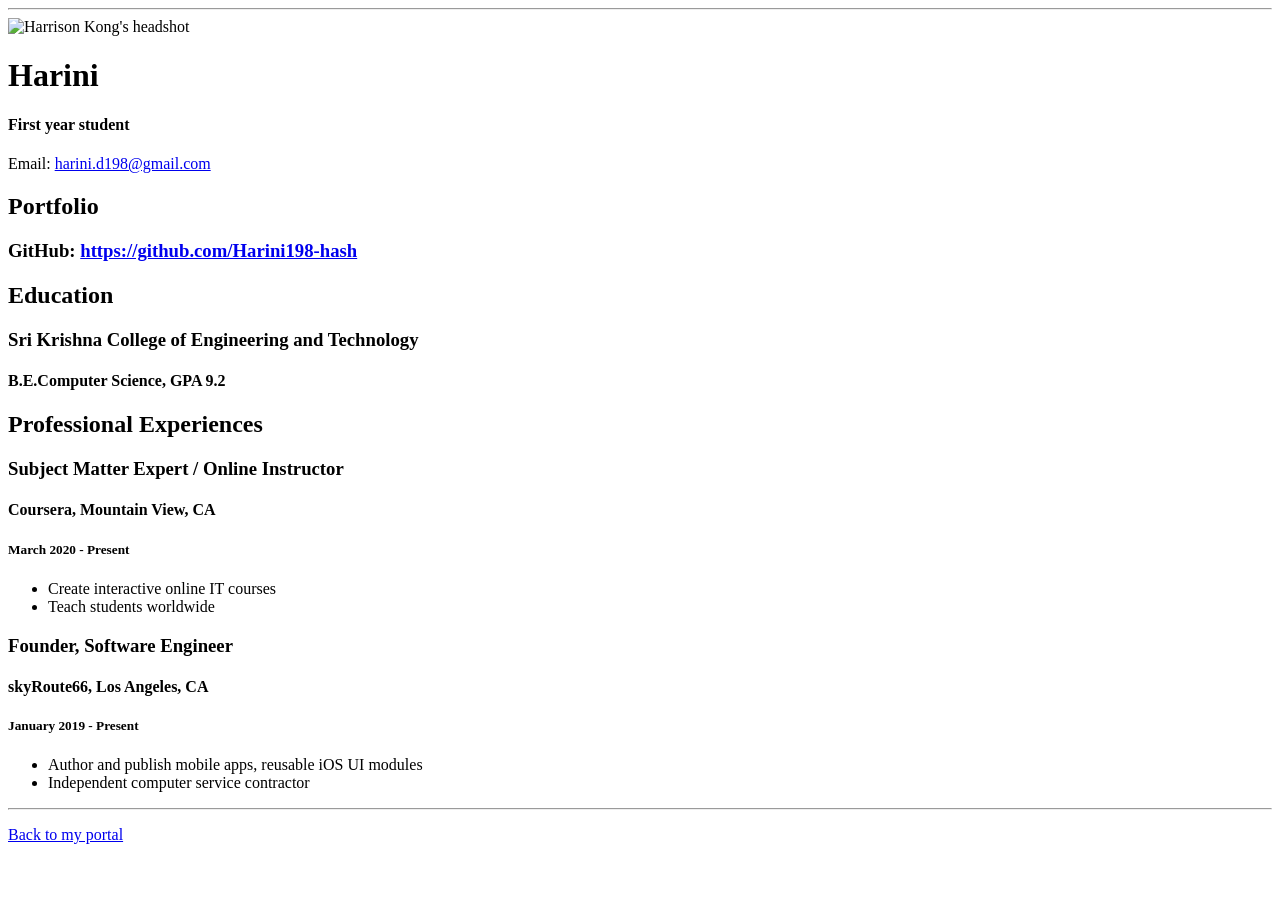
==== resume.html @ eea3456b "Add files via upload" ====
<!doctype html>

<!-- this is a comment for human! -->

<html lang="en">

  <header>
    <title>Harini's Resume</title>
    <link rel="stylesheet"href="css/master.css">
    <link rel="Faviconicon"href="favicon.ico" type="image/x.icon">
    <link rel="shortcut" href="favicon.ico" type="image/x.icon">
    <meta name="viewport" content-"width-device=width,initial=scale-1,shrink=to=fit-no">
    <meta name="name" content-"Harini's Portal">
    <meta name="robots" content-"noindex,nofollow">
  </header>

  <body>
    <hr>

    <img src="images/headshot.jpg" alt="Harrison Kong's headshot" width="20%">

    <h1>Harini</h1>
    <h4>First year student</h4>

    <p>Email: <a href="mailto:harin.198@gmail.com" target="_blank">harini.d198@gmail.com</a></p>
    <!-- don't post physical address, personal phone number or other personal information on the web! -->

    <h2>Portfolio</h2>
      <h3>GitHub: <a href="https://github.com/Harini198-hash" target="_blank">https://github.com/Harini198-hash</a></h3>

    <h2>Education</h2>

    <h3>Sri Krishna College of Engineering and Technology</h3>
    <h4>B.E.Computer Science, GPA 9.2</h4>

    <h2>Professional Experiences</h2>

    <h3>Subject Matter Expert / Online Instructor</h3>
    <h4>Coursera, Mountain View, CA</h4>
    <h5>March 2020 - Present</h5>
      <ul>
        <li>Create interactive online IT courses</li>
        <li>Teach students worldwide</li>
      </ul>

    <h3>Founder, Software Engineer</h3>
    <h4>skyRoute66, Los Angeles, CA</h4>
    <h5>January 2019 - Present</h5>
      <ul>
        <li>Author and publish mobile apps, reusable iOS UI modules</li>
        <li>Independent computer service contractor</li>
      </ul>
  </body>

  <footer>
  <hr>
  <p><a href="index.html">Back to my portal</a><p>
  </footer>

</html>
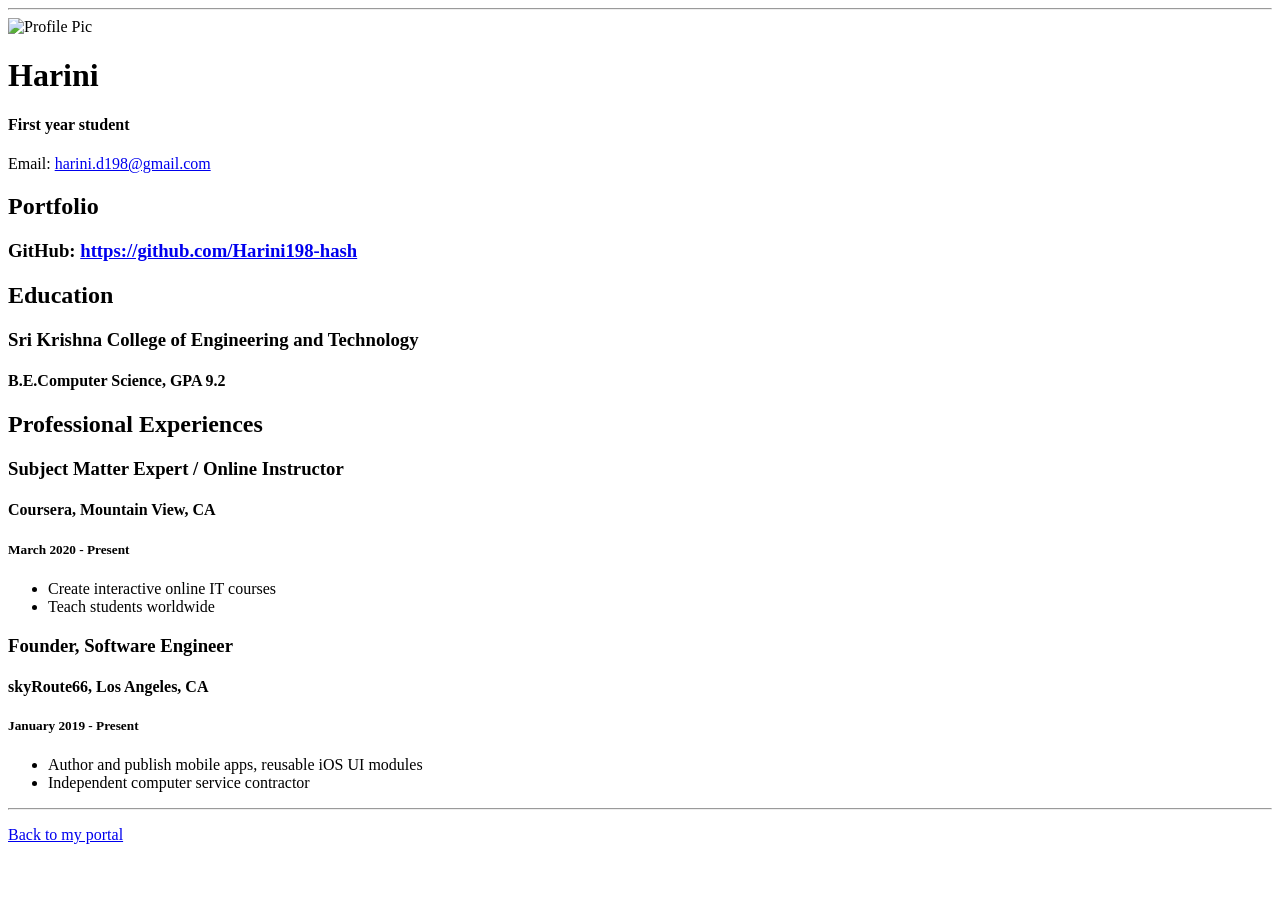
==== commit 82d8254c: "Update resume.html" ====
--- a/resume.html
+++ b/resume.html
@@ -17,7 +17,7 @@
   <body>
     <hr>
 
-    <img src="images/headshot.jpg" alt="Harrison Kong's headshot" width="20%">
+    <img src="images/headshot.jpg" alt="Profile Pic" width="20%">
 
     <h1>Harini</h1>
     <h4>First year student</h4>
